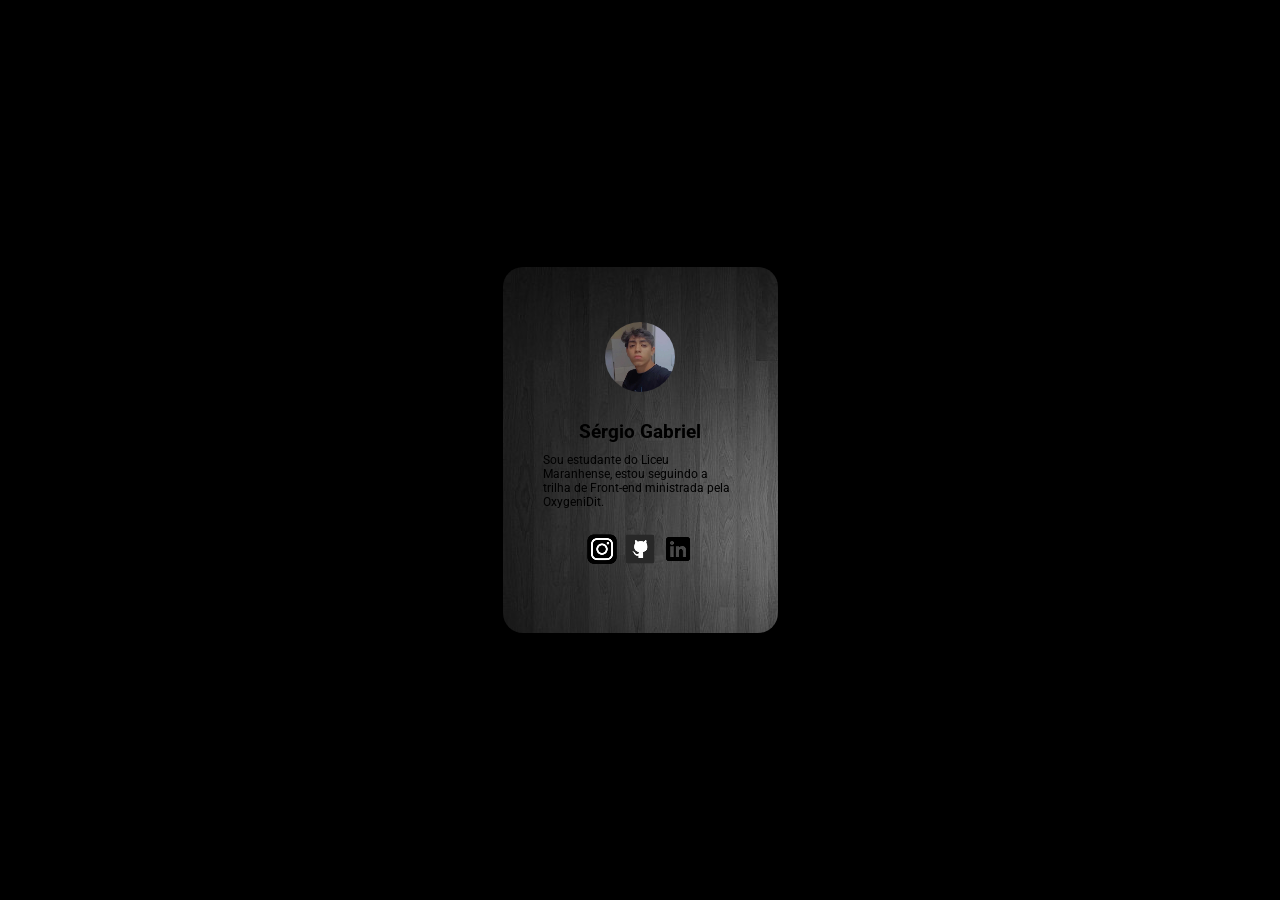
==== index.html @ 92985c1d "Add  index" ====
<!DOCTYPE html>
<html lang="en">
<head>
    <meta charset="UTF-8">
    <meta name="viewport" content="width=device-width, initial-scale=2.0">
    <title>Painel usuário</title>
    <link rel="stylesheet" href="style.css">
</head>
<body>
   
    <div class="container">
        <div class="card">

            <div class="logo">
                <img src="minha-foto.jpg"/>
            </div>

            <h3>Sérgio Gabriel</h3>
            <p>Sou estudante do Liceu Maranhense, estou seguindo a trilha de Front-end ministrada pela OxygeniDit.</p>

            <div class="ico">
                <a href="https://www.instagram.com/_gabrielrabelo._/?next=%2F" target="_blank">
                    <img src="insta.png">
                </a>
                <a href="https://github.com/Gabrielrabelo05" target="_blank">
                    <img src="git.png">
                </a>
                <a href="https://www.linkedin.com/in/s%C3%A9rgio-gabriel-pereira-rabelo-b7b9a827b/" target="_blank">
                    <img src="linke.png">
                </a>
            </div>
        </div>
    </div>

</body>
</html>
---- style.css ----
@import url('https://fonts.googleapis.com/css2?family=Roboto:wght@100;300;400;500;700&display=swap');

*{
    margin: 0;
    box-sizing: border-box;
    padding: 0;
    font-family: Roboto;
}

body {
    background-color: #000000;
}

.container {
    height: 100vh;
    display: flex;
    justify-content: center;
    align-items: center;
}

.card {
    max-width: 275px;
    padding: 40px;
    border-radius: 20px;
    background-image: url(./imag-backGroud.jpg);
    display: flex;
    flex-direction: column;
    align-items: center;
}

.card .logo img {
    height: 70px;
    border-radius: 50px;
    margin: 15px;

    :hover {
        border: 3px solid #1a1a1a;
    }
}

.card h3 {
    margin: 10px;
}

.card p {
    font-size: 12px;
    font-weight: 400;
}

.card .ico {
    margin: 25px 0;
    display: flex;
    gap: 8px;
}

.card .ico img {
    height: 30px;
}

.card .ico a {
    text-decoration: none;

    :hover {
        translate: 0 -3px;
    }
}
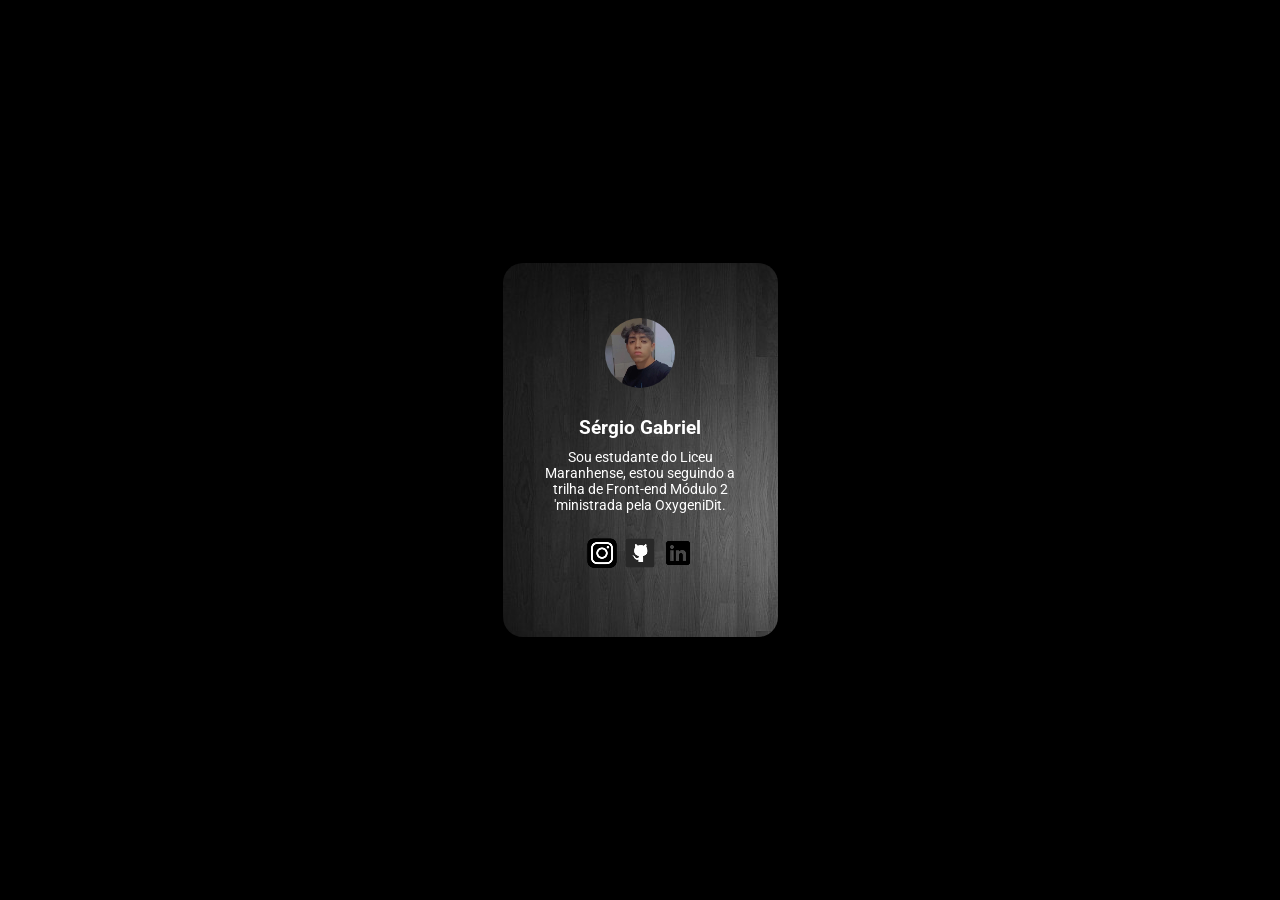
==== commit 5233bb02: "nova atualizaçaõ" ====
--- a/index.html
+++ b/index.html
@@ -16,7 +16,7 @@
             </div>
 
             <h3>Sérgio Gabriel</h3>
-            <p>Sou estudante do Liceu Maranhense, estou seguindo a trilha de Front-end ministrada pela OxygeniDit.</p>
+            <p>Sou estudante do Liceu Maranhense, estou seguindo a trilha de Front-end Módulo 2 'ministrada pela OxygeniDit.</p>
 
             <div class="ico">
                 <a href="https://www.instagram.com/_gabrielrabelo._/?next=%2F" target="_blank">
--- a/style.css
+++ b/style.css
@@ -40,11 +40,14 @@
 
 .card h3 {
     margin: 10px;
+    color: white;
 }
 
 .card p {
-    font-size: 12px;
+    font-size: 14px;
     font-weight: 400;
+    color: white;
+    text-align: center;
 }
 
 .card .ico {
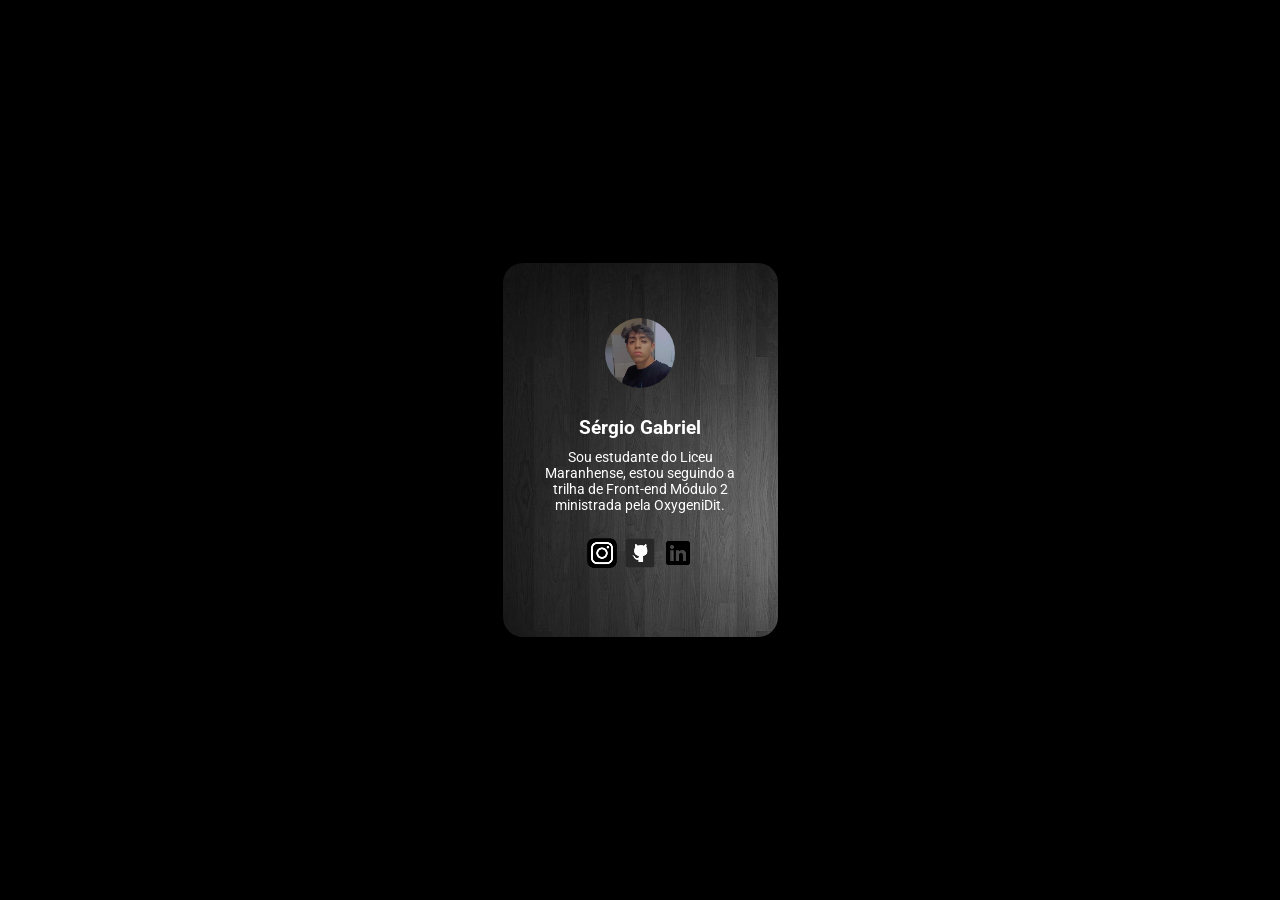
==== commit f65d8c22: "oficial" ====
--- a/index.html
+++ b/index.html
@@ -16,7 +16,7 @@
             </div>
 
             <h3>Sérgio Gabriel</h3>
-            <p>Sou estudante do Liceu Maranhense, estou seguindo a trilha de Front-end Módulo 2 'ministrada pela OxygeniDit.</p>
+            <p>Sou estudante do Liceu Maranhense, estou seguindo a trilha de Front-end Módulo 2 ministrada pela OxygeniDit.</p>
 
             <div class="ico">
                 <a href="https://www.instagram.com/_gabrielrabelo._/?next=%2F" target="_blank">
